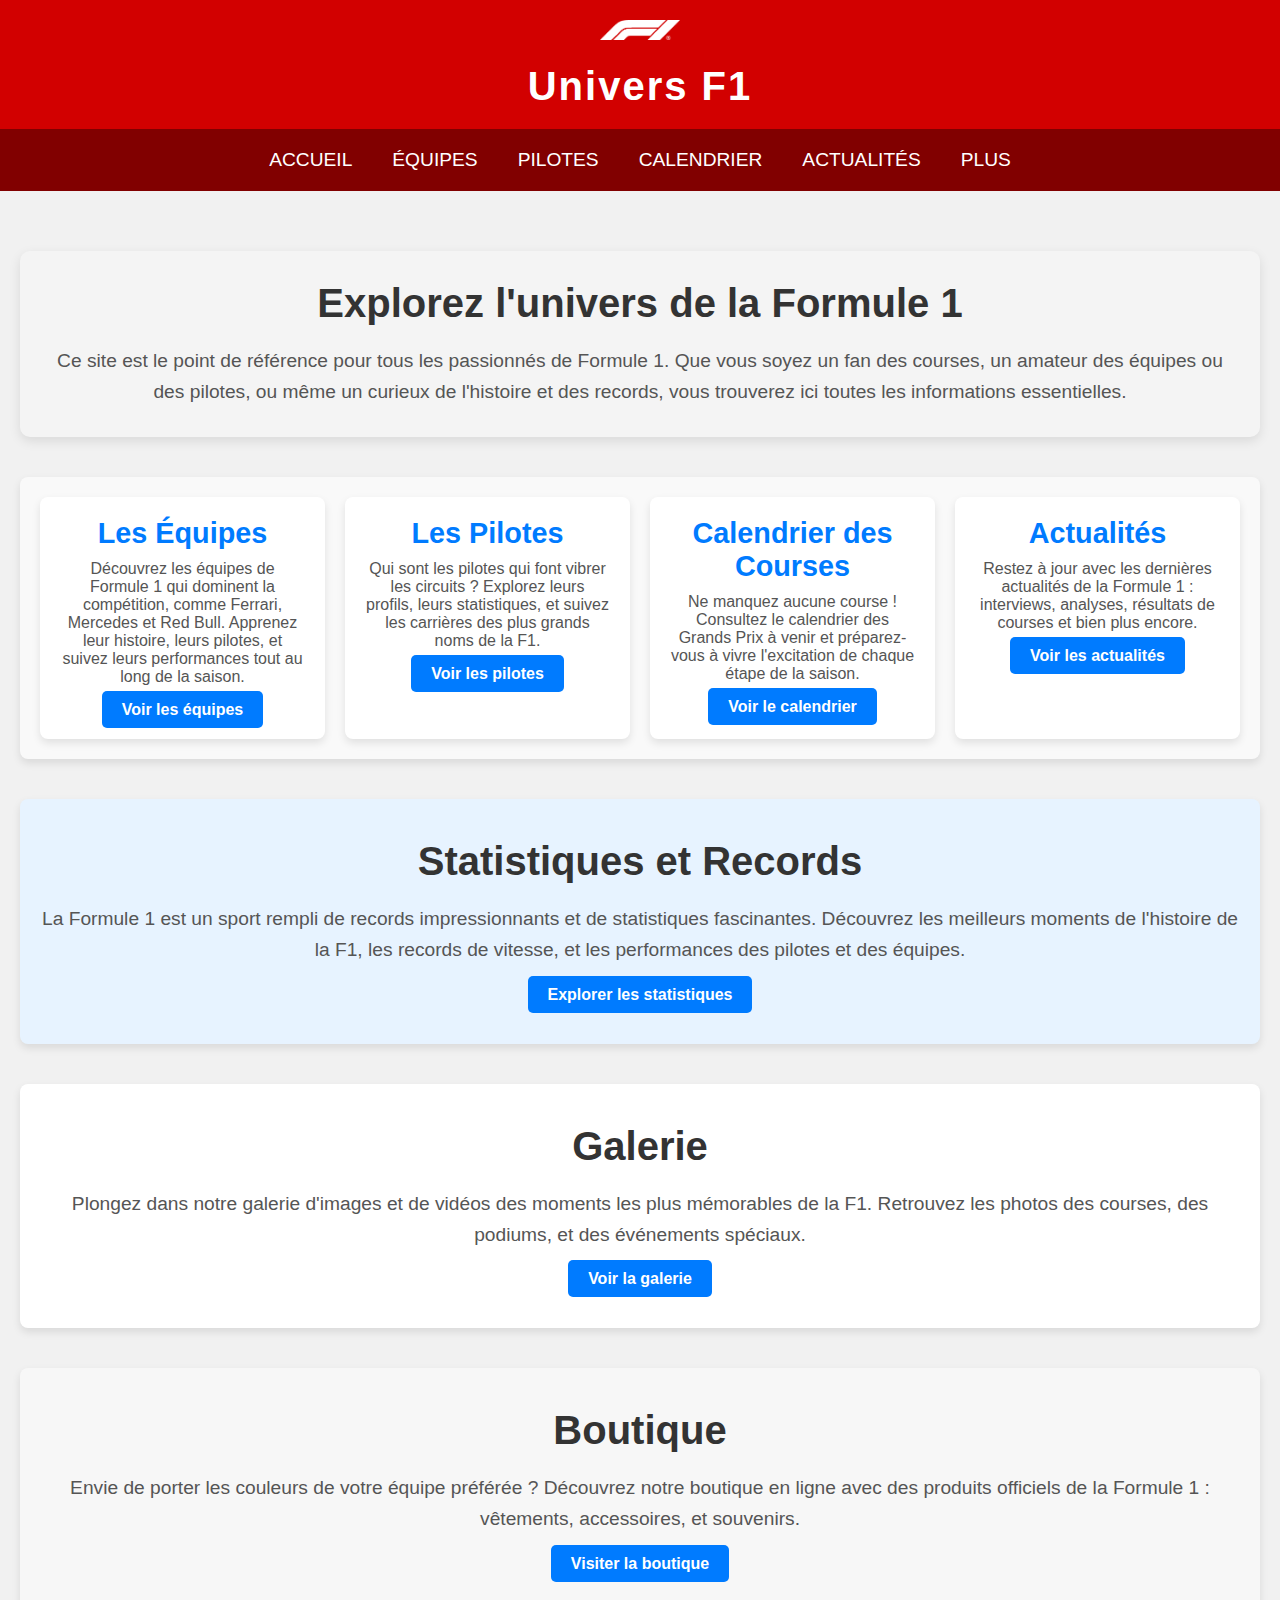
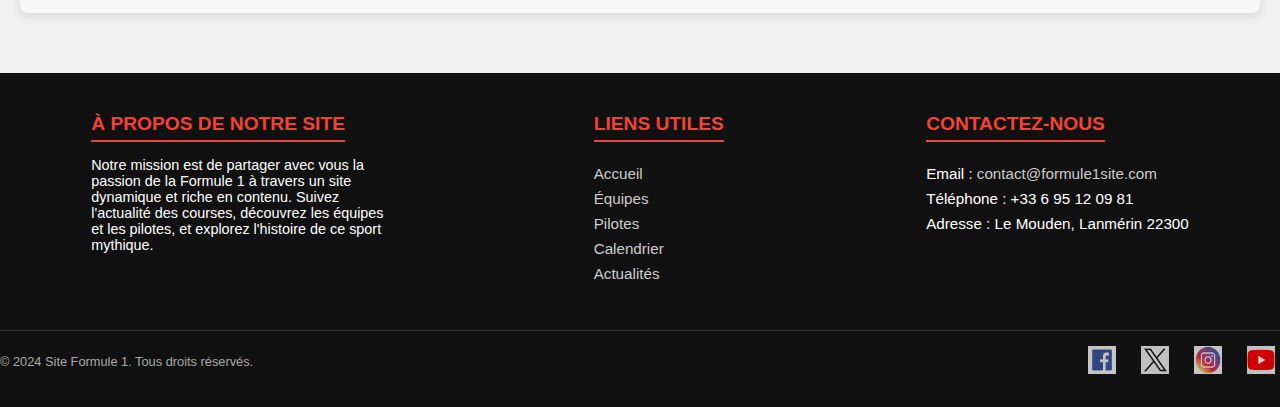
==== index.html @ 9e42cf59 "nouveau style pour k'acceuil" ====
<!DOCTYPE html>
<html lang="fr">

<head>
    <meta charset="UTF-8">
    <meta name="viewport" content="width=device-width, initial-scale=1.0">
    <title>Accueil - Formule 1</title>
    <link rel="stylesheet" href="style.css">
</head>

<body>
    <header class="header-f1">
        <div class="header-content">
            <a href="index.html" class="logo">
                <img src="images/logo_f1_blanc.png" alt="logo F1" width="200">
            </a>
            <h1>Univers F1</h1> 
  
    </div>  
    </header>

    <nav class="nav-f1">
        <ul>
            <li><a href="index.html">Accueil</a></li>
            <li><a href="teams.html">Équipes</a></li>
            <li><a href="drivers.html">Pilotes</a></li>
            <li><a href="schedule.html">Calendrier</a></li>
            <li><a href="news.html">Actualités</a></li>
            <li class="dropdown">
                <a href="javascript:void(0)">Plus</a>
                <ul class="dropdown-content">
                    <li><a href="#">Statistiques</a></li>
                    <li><a href="#">Galerie</a></li>
                    <li><a href="#">Boutique</a></li>
                </ul>
            </li>
        </ul>
    </nav>

    <main>
        <!-- Introduction au site -->
        <section class="intro-section">
            <h2>Explorez l'univers de la Formule 1</h2>
            <p>Ce site est le point de référence pour tous les passionnés de Formule 1. Que vous soyez un fan des courses, un amateur des équipes ou des pilotes, ou même un curieux de l'histoire et des records, vous trouverez ici toutes les informations essentielles.</p>
        </section>

        <!-- Présentation des sections du site -->
        <section class="site-sections">
            <div class="section">
                <h3>Les Équipes</h3>
                <p>Découvrez les équipes de Formule 1 qui dominent la compétition, comme Ferrari, Mercedes et Red Bull. Apprenez leur histoire, leurs pilotes, et suivez leurs performances tout au long de la saison.</p>
                <a href="teams.html" class="cta-button">Voir les équipes</a>
            </div>
            <div class="section">
                <h3>Les Pilotes</h3>
                <p>Qui sont les pilotes qui font vibrer les circuits ? Explorez leurs profils, leurs statistiques, et suivez les carrières des plus grands noms de la F1.</p>
                <a href="drivers.html" class="cta-button">Voir les pilotes</a>
            </div>
            <div class="section">
                <h3>Calendrier des Courses</h3>
                <p>Ne manquez aucune course ! Consultez le calendrier des Grands Prix à venir et préparez-vous à vivre l'excitation de chaque étape de la saison.</p>
                <a href="schedule.html" class="cta-button">Voir le calendrier</a>
            </div>
            <div class="section">
                <h3>Actualités</h3>
                <p>Restez à jour avec les dernières actualités de la Formule 1 : interviews, analyses, résultats de courses et bien plus encore.</p>
                <a href="news.html" class="cta-button">Voir les actualités</a>
            </div>
        </section>

        <!-- Section Statistiques -->
        <section class="statistics-section">
            <h2>Statistiques et Records</h2>
            <p>La Formule 1 est un sport rempli de records impressionnants et de statistiques fascinantes. Découvrez les meilleurs moments de l'histoire de la F1, les records de vitesse, et les performances des pilotes et des équipes.</p>
            <a href="#" class="cta-button">Explorer les statistiques</a>
        </section>

        <!-- Galerie de la Formule 1 -->
        <section class="gallery-section">
            <h2>Galerie</h2>
            <p>Plongez dans notre galerie d'images et de vidéos des moments les plus mémorables de la F1. Retrouvez les photos des courses, des podiums, et des événements spéciaux.</p>
            <a href="#" class="cta-button">Voir la galerie</a>
        </section>

        <!-- Section boutique -->
        <section class="shop-section">
            <h2>Boutique</h2>
            <p>Envie de porter les couleurs de votre équipe préférée ? Découvrez notre boutique en ligne avec des produits officiels de la Formule 1 : vêtements, accessoires, et souvenirs.</p>
            <a href="#" class="cta-button">Visiter la boutique</a>
        </section>
    </main>

    <footer class="footer-f1">
        <div class="footer-content">
            <div class="footer-section about">
                <h3>À propos de notre site</h3>
                <p>Notre mission est de partager avec vous la passion de la Formule 1 à travers un site dynamique et riche en contenu. Suivez l'actualité des courses, découvrez les équipes et les pilotes, et explorez l'histoire de ce sport mythique.</p>
            </div>
            <div class="footer-section links">
                <h3>Liens utiles</h3>
                <ul>
                    <li><a href="index.html">Accueil</a></li>
                    <li><a href="teams.html">Équipes</a></li>
                    <li><a href="drivers.html">Pilotes</a></li>
                    <li><a href="schedule.html">Calendrier</a></li>
                    <li><a href="news.html">Actualités</a></li>
                </ul>
            </div>
            <div class="footer-section contact">
                <h3>Contactez-nous</h3>
                <ul>
                    <li>Email : <a href="mailto:contact@formule1site.com">contact@formule1site.com</a></li>
                    <li>Téléphone : +33 6 95 12 09 81</li>
                    <li>Adresse : Le Mouden, Lanmérin 22300</li>
                </ul>
            </div>
        </div>
        <div class="footer-bottom">
            <p>&copy; 2024 Site Formule 1. Tous droits réservés.</p>
            <div class="socials">
                <a href="#"><img src="images/facebook.png" alt="Facebook" width="30"></a>
                <a href="#"><img src="images/X.png" alt="X" width="30"></a>
                <a href="#"><img src="images/instagram.png" alt="Instagram" width="30"></a>
                <a href="#"><img src="images/youtube.png" alt="YouTube" width="30"></a>
            </div>
        </div>
    </footer>
</body>

</html>
---- style.css ----
/* Global styles */
* {
    margin: 0;
    padding: 0;
    box-sizing: border-box;
}

body {
    font-family: 'Arial', sans-serif;
    background-color: #f1f1f1;
    color: #333;
}

/* Header with logo and title */
header {
    background-color: #d20000;
    padding: 20px 0;
    text-align: center;
}

.header-content {
    display: inline-block;
    text-align: center;
}

.logo img {
    width: 80px;
    height: auto;
    margin-bottom: 10px;
}

header h1 {
    color: white;
    font-size: 2.5em;
    font-weight: bold;
    letter-spacing: 2px;
    margin-top: 10px;
}

/* Navigation styles */
.nav-f1 {
    background-color: #810000;
    text-align: center;
    padding: 10px 0;
}

.nav-f1 ul {
    list-style: none;
    display: inline-flex;
    gap: 20px;
}

.nav-f1 li {
    position: relative;
}

.nav-f1 a {
    text-decoration: none;
    color: white;
    font-size: 1.2em;
    text-transform: uppercase;
    padding: 10px;
    display: inline-block;
    border-radius: 5px;
    transition: background-color 0.3s ease, transform 0.3s ease;
}

/* Hover effect for navigation links */
.nav-f1 a:hover {
    background-color: #f1f1f1;
    color: #d20000;
    transform: scale(1.1);  /* Zoom effect on hover */
}

/* Dropdown styles */
.dropdown {
    position: relative;
}

.dropdown-content {
    display: none;
    position: absolute;
    top: 100%;
    left: 0;
    background-color: #d20000;
    border-radius: 5px;
    list-style: none;
    padding: 10px;
    box-shadow: 0px 4px 6px rgba(0, 0, 0, 0.2);
    opacity: 0;
    visibility: hidden;
    transform: translateY(-10px);
    transition: opacity 0.3s ease, transform 0.3s ease, visibility 0.3s ease;
}

.dropdown:hover .dropdown-content {
    display: block;
    opacity: 1;
    visibility: visible;
    transform: translateY(0);
}

/* Dropdown items */
.dropdown-content li {
    padding: 10px;
}

.dropdown-content li a {
    color: white;
    text-transform: none;
    font-size: 1.1em;
}

.dropdown-content li a:hover {
    background-color: #f1f1f1;
    color: #d20000;
}

/* Main content styles */
main {
    padding: 20px;
}

section h2 {
    font-size: 2em;
    font-weight: bold;
    color: #333;
    margin-bottom: 20px;
}

/* Footer */
footer {
    background-color: #333;
    color: white;
    text-align: center;
    padding: 10px 0;
    margin-top: 20px;
}

footer p {
    font-size: 1em;
}


/* Style pour le tableau */
table.table-f1 {
    width: 100%;
    border-collapse: collapse;
    margin-top: 20px;
    border-radius: 8px;
    overflow: hidden;
    box-shadow: 0 2px 10px rgba(0, 0, 0, 0.1);
}

table.table-f1 th, table.table-f1 td {
    padding: 12px 15px;
    text-align: left;
    font-size: 1em;
}

table.table-f1 th {
    background-color: #d20000;
    color: white;
    text-transform: uppercase;
}

table.table-f1 td {
    background-color: #f9f9f9;
    color: #333;
    border-bottom: 1px solid #ddd;
}

table.table-f1 tr:nth-child(even) td {
    background-color: #f1f1f1;
}

table.table-f1 tr:hover td {
    background-color: #f2f2f2;
    cursor: pointer;
}
/* Footer principal */
.footer-f1 {
    background-color: #111;
    color: #fff;
    padding: 30px 0;
    text-align: center;
    font-size: 0.9rem;
}

.footer-content {
    display: flex;
    justify-content: space-around;
    flex-wrap: wrap;
    margin-bottom: 30px;
    gap: 20px;
}

.footer-section {
    margin: 10px;
    max-width: 300px;
    text-align: left;
}

.footer-section h3 {
    border-bottom: 2px solid #f44336;
    display: inline-block;
    margin-bottom: 15px;
    padding-bottom: 5px;
    font-size: 1.2rem;
    color: #f44336;
    text-transform: uppercase;
}

.footer-section ul {
    list-style: none;
    padding: 0;
}

.footer-section ul li {
    margin: 8px 0;
    font-size: 0.95rem;
}

.footer-section ul li a {
    color: #ccc;
    text-decoration: none;
    transition: color 0.3s, text-decoration 0.3s;
}

.footer-section ul li a:hover {
    color: #f44336;
    text-decoration: underline;
}

/* Ligne de fin */
.footer-bottom {
    border-top: 1px solid #333;
    padding-top: 15px;
    font-size: 0.8rem;
    color: #aaa;
    display: flex;
    justify-content: space-between;
    align-items: center;
    flex-wrap: wrap;
    gap: 10px;
}

.footer-bottom .socials {
    display: flex;
    justify-content: center;
    gap: 15px;
}

.footer-bottom .socials a {
    margin: 0 5px;
    display: inline-block;
    transition: transform 0.3s ease;
}

.footer-bottom .socials img {
    width: 28px;
    height: 28px;
    filter: brightness(0.8);
    transition: filter 0.3s, transform 0.3s;
}

.footer-bottom .socials a:hover img {
    filter: brightness(1);
    transform: scale(1.1);
}

/* Responsive */
@media (max-width: 768px) {
    .footer-content {
        flex-direction: column;
        align-items: center;
    }

    .footer-section {
        text-align: center;
    }

    .footer-bottom {
        flex-direction: column;
        text-align: center;
    }
}

/* Appliquer flexbox pour aligner les éléments */
html, body {
    height: 100%; /* Permet de remplir toute la hauteur de la fenêtre */
    display: flex;
    flex-direction: column;
}

/* Main doit occuper tout l'espace disponible */
main {
    flex: 1; /* Prend tout l'espace restant entre le header et le footer */
}

.footer-f1 {
    margin-top: auto; /* Garantit que le footer reste en bas */
}

.info {
    padding: 2rem;
    background-color: #f4f4f4;
    margin: 2rem 0;
    border-radius: 8px;
    box-shadow: 0 2px 10px rgba(0, 0, 0, 0.1);
}

h2 {
    font-size: 1.8rem;
    color: #333;
    margin-bottom: 1rem;
    font-weight: bold;
}

#race-info {
    background-color: #fff;
    padding: 1.5rem;
    border-radius: 8px;
    box-shadow: 0 2px 6px rgba(0, 0, 0, 0.1);
}

#race-info h3 {
    font-size: 1.5rem;
    color: #007bff;
    margin-bottom: 1rem;
}

#race-info ul {
    list-style-type: none;
    padding-left: 0;
}

#race-info ul li {
    font-size: 1.2rem;
    color: #555;
    padding: 0.5rem 0;
}

#race-info ul li:nth-child(even) {
    background-color: #f9f9f9;
}

/* Style général pour les sections */
section {
    margin: 40px 0;
    padding: 20px;
    background-color: #f9f9f9;
    border-radius: 8px;
    box-shadow: 0 4px 8px rgba(0, 0, 0, 0.1);
}

/* Introduction au site */
.intro-section {
    text-align: center;
    background-color: #f4f4f4;
    padding: 30px;
    border-radius: 10px;
    box-shadow: 0 4px 12px rgba(0, 0, 0, 0.1);
}

.intro-section h2 {
    font-size: 2.5em;
    color: #333;
    margin-bottom: 20px;
}

.intro-section p {
    font-size: 1.2em;
    color: #555;
    line-height: 1.6;
}

/* Sections individuelles (équipes, pilotes, etc.) */
.site-sections {
    display: grid;
    grid-template-columns: 1fr 1fr 1fr 1fr;
    gap: 20px;
}

.section {
    background-color: #ffffff;
    border-radius: 8px;
    padding: 20px;
    text-align: center;
    box-shadow: 0 4px 8px rgba(0, 0, 0, 0.1);
}

.section h3 {
    font-size: 1.8em;
    color: #007bff;
    margin-bottom: 10px;
}

.section p {
    font-size: 1em;
    color: #555;
    margin-bottom: 15px;
}

.cta-button {
    background-color: #007bff;
    color: #fff;
    text-decoration: none;
    padding: 10px 20px;
    border-radius: 5px;
    font-weight: bold;
    transition: background-color 0.3s;
}

.cta-button:hover {
    background-color: #0056b3;
}

/* Section Statistiques */
.statistics-section {
    background-color: #e7f3ff;
    padding: 40px 20px;
    text-align: center;
}

.statistics-section h2 {
    font-size: 2.5em;
    color: #333;
    margin-bottom: 20px;
}

.statistics-section p {
    font-size: 1.2em;
    color: #555;
    line-height: 1.6;
    margin-bottom: 20px;
}

/* Galerie */
.gallery-section {
    background-color: #ffffff;
    padding: 40px 20px;
    text-align: center;
    border-radius: 8px;
    box-shadow: 0 4px 8px rgba(0, 0, 0, 0.1);
}

.gallery-section h2 {
    font-size: 2.5em;
    color: #333;
    margin-bottom: 20px;
}

.gallery-section p {
    font-size: 1.2em;
    color: #555;
    line-height: 1.6;
    margin-bottom: 20px;
}

/* Section Boutique */
.shop-section {
    background-color: #f7f7f7;
    padding: 40px 20px;
    text-align: center;
    border-radius: 8px;
    box-shadow: 0 4px 8px rgba(0, 0, 0, 0.1);
}

.shop-section h2 {
    font-size: 2.5em;
    color: #333;
    margin-bottom: 20px;
}

.shop-section p {
    font-size: 1.2em;
    color: #555;
    line-height: 1.6;
    margin-bottom: 20px;
}

/* Adaptation mobile */
@media (max-width: 768px) {
    .site-sections {
        grid-template-columns: 1fr 1fr;
    }

    .intro-section h2 {
        font-size: 2em;
    }

    .section h3 {
        font-size: 1.5em;
    }

    .statistics-section h2,
    .gallery-section h2,
    .shop-section h2 {
        font-size: 2em;
    }
}
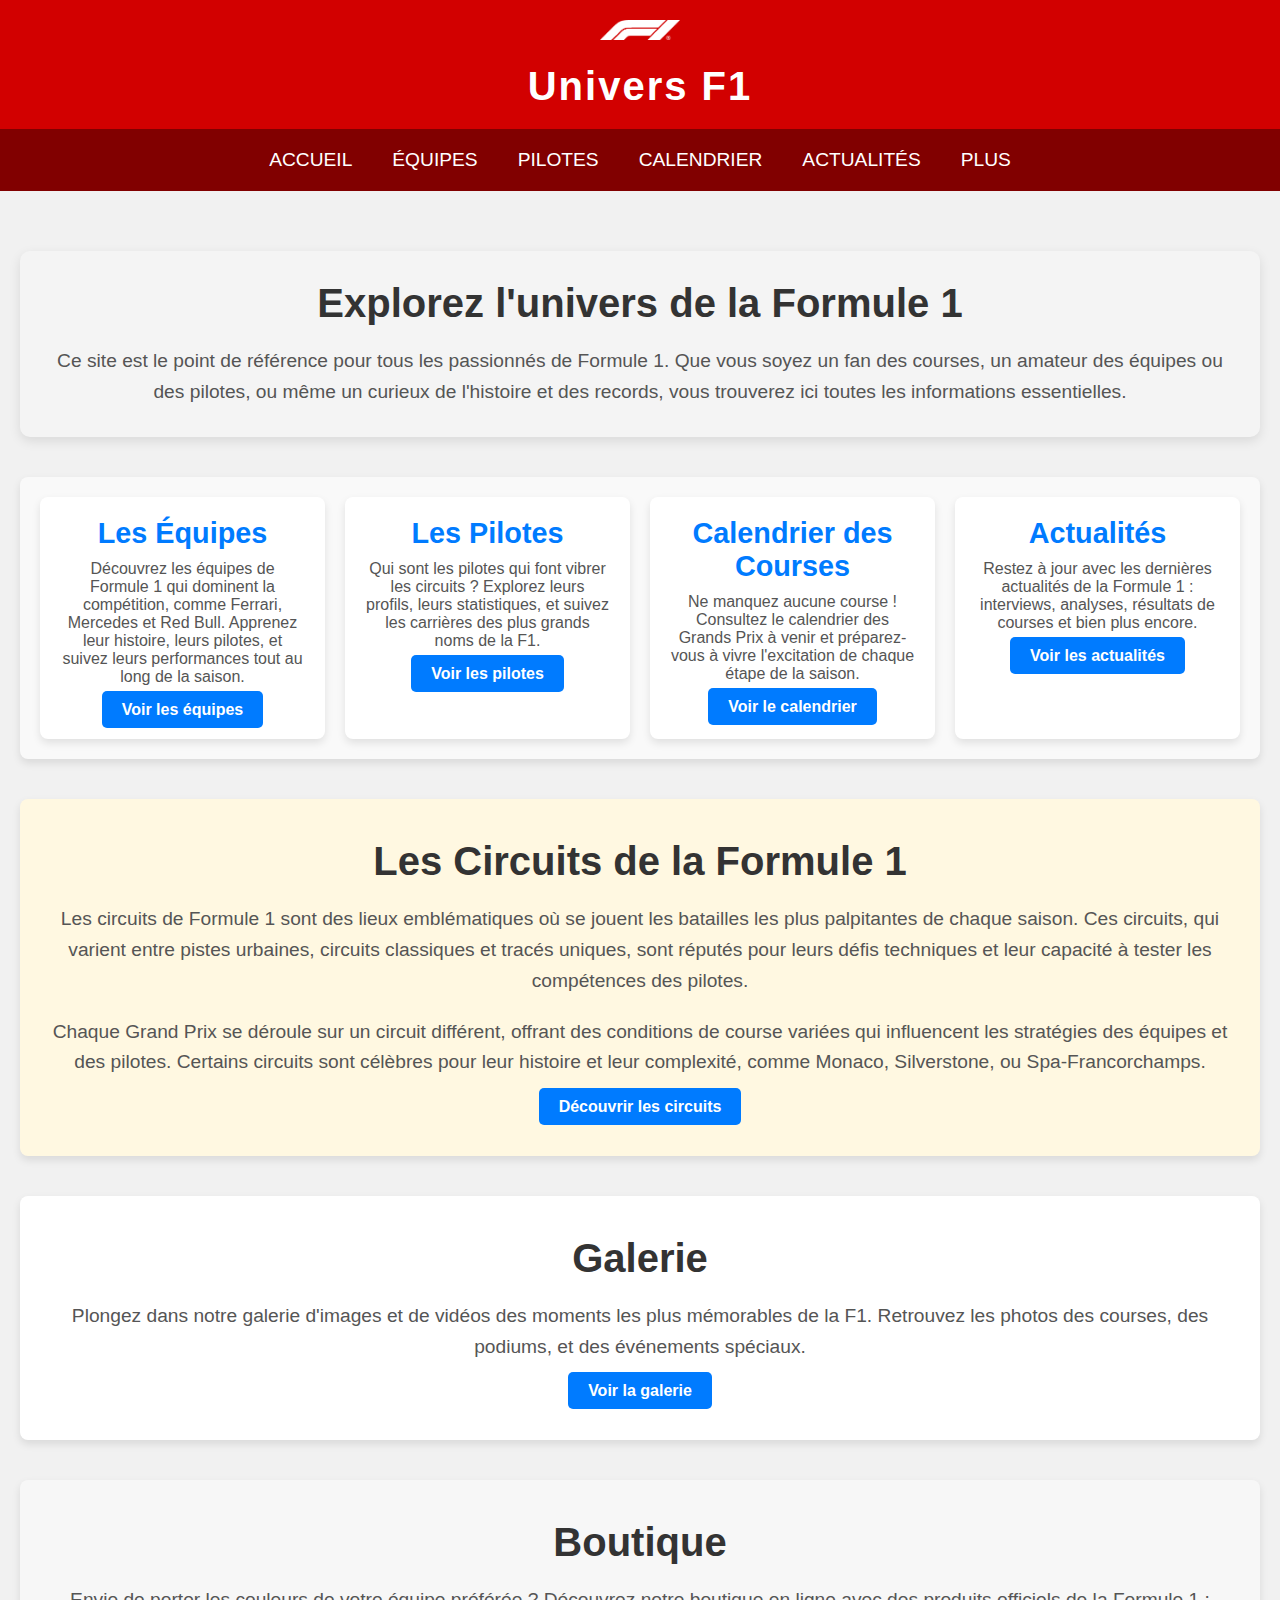
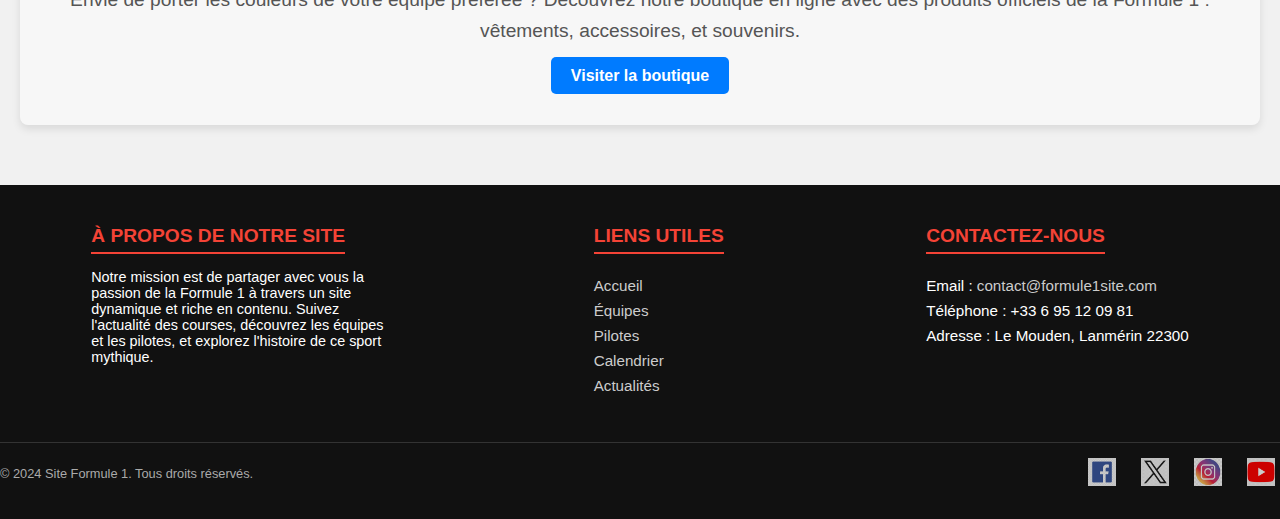
==== commit 0e94b7d4: "changement de section" ====
--- a/index.html
+++ b/index.html
@@ -29,7 +29,7 @@
             <li class="dropdown">
                 <a href="javascript:void(0)">Plus</a>
                 <ul class="dropdown-content">
-                    <li><a href="#">Statistiques</a></li>
+                    <li><a href="#">Circuits</a></li>
                     <li><a href="#">Galerie</a></li>
                     <li><a href="#">Boutique</a></li>
                 </ul>
@@ -68,12 +68,14 @@
             </div>
         </section>
 
-        <!-- Section Statistiques -->
-        <section class="statistics-section">
-            <h2>Statistiques et Records</h2>
-            <p>La Formule 1 est un sport rempli de records impressionnants et de statistiques fascinantes. Découvrez les meilleurs moments de l'histoire de la F1, les records de vitesse, et les performances des pilotes et des équipes.</p>
-            <a href="#" class="cta-button">Explorer les statistiques</a>
+        <!-- Section Circuits -->
+        <section class="circuits-section">
+            <h2>Les Circuits de la Formule 1</h2>
+            <p>Les circuits de Formule 1 sont des lieux emblématiques où se jouent les batailles les plus palpitantes de chaque saison. Ces circuits, qui varient entre pistes urbaines, circuits classiques et tracés uniques, sont réputés pour leurs défis techniques et leur capacité à tester les compétences des pilotes.</p>
+            <p>Chaque Grand Prix se déroule sur un circuit différent, offrant des conditions de course variées qui influencent les stratégies des équipes et des pilotes. Certains circuits sont célèbres pour leur histoire et leur complexité, comme Monaco, Silverstone, ou Spa-Francorchamps.</p>
+            <a href="#" class="cta-button">Découvrir les circuits</a>
         </section>
+
 
         <!-- Galerie de la Formule 1 -->
         <section class="gallery-section">
--- a/style.css
+++ b/style.css
@@ -416,20 +416,22 @@
     background-color: #0056b3;
 }
 
-/* Section Statistiques */
-.statistics-section {
-    background-color: #e7f3ff;
+/* Section Circuits */
+.circuits-section {
+    background-color: #fff8e1;
     padding: 40px 20px;
     text-align: center;
-}
-
-.statistics-section h2 {
+    border-radius: 8px;
+    box-shadow: 0 4px 8px rgba(0, 0, 0, 0.1);
+}
+
+.circuits-section h2 {
     font-size: 2.5em;
     color: #333;
     margin-bottom: 20px;
 }
 
-.statistics-section p {
+.circuits-section p {
     font-size: 1.2em;
     color: #555;
     line-height: 1.6;
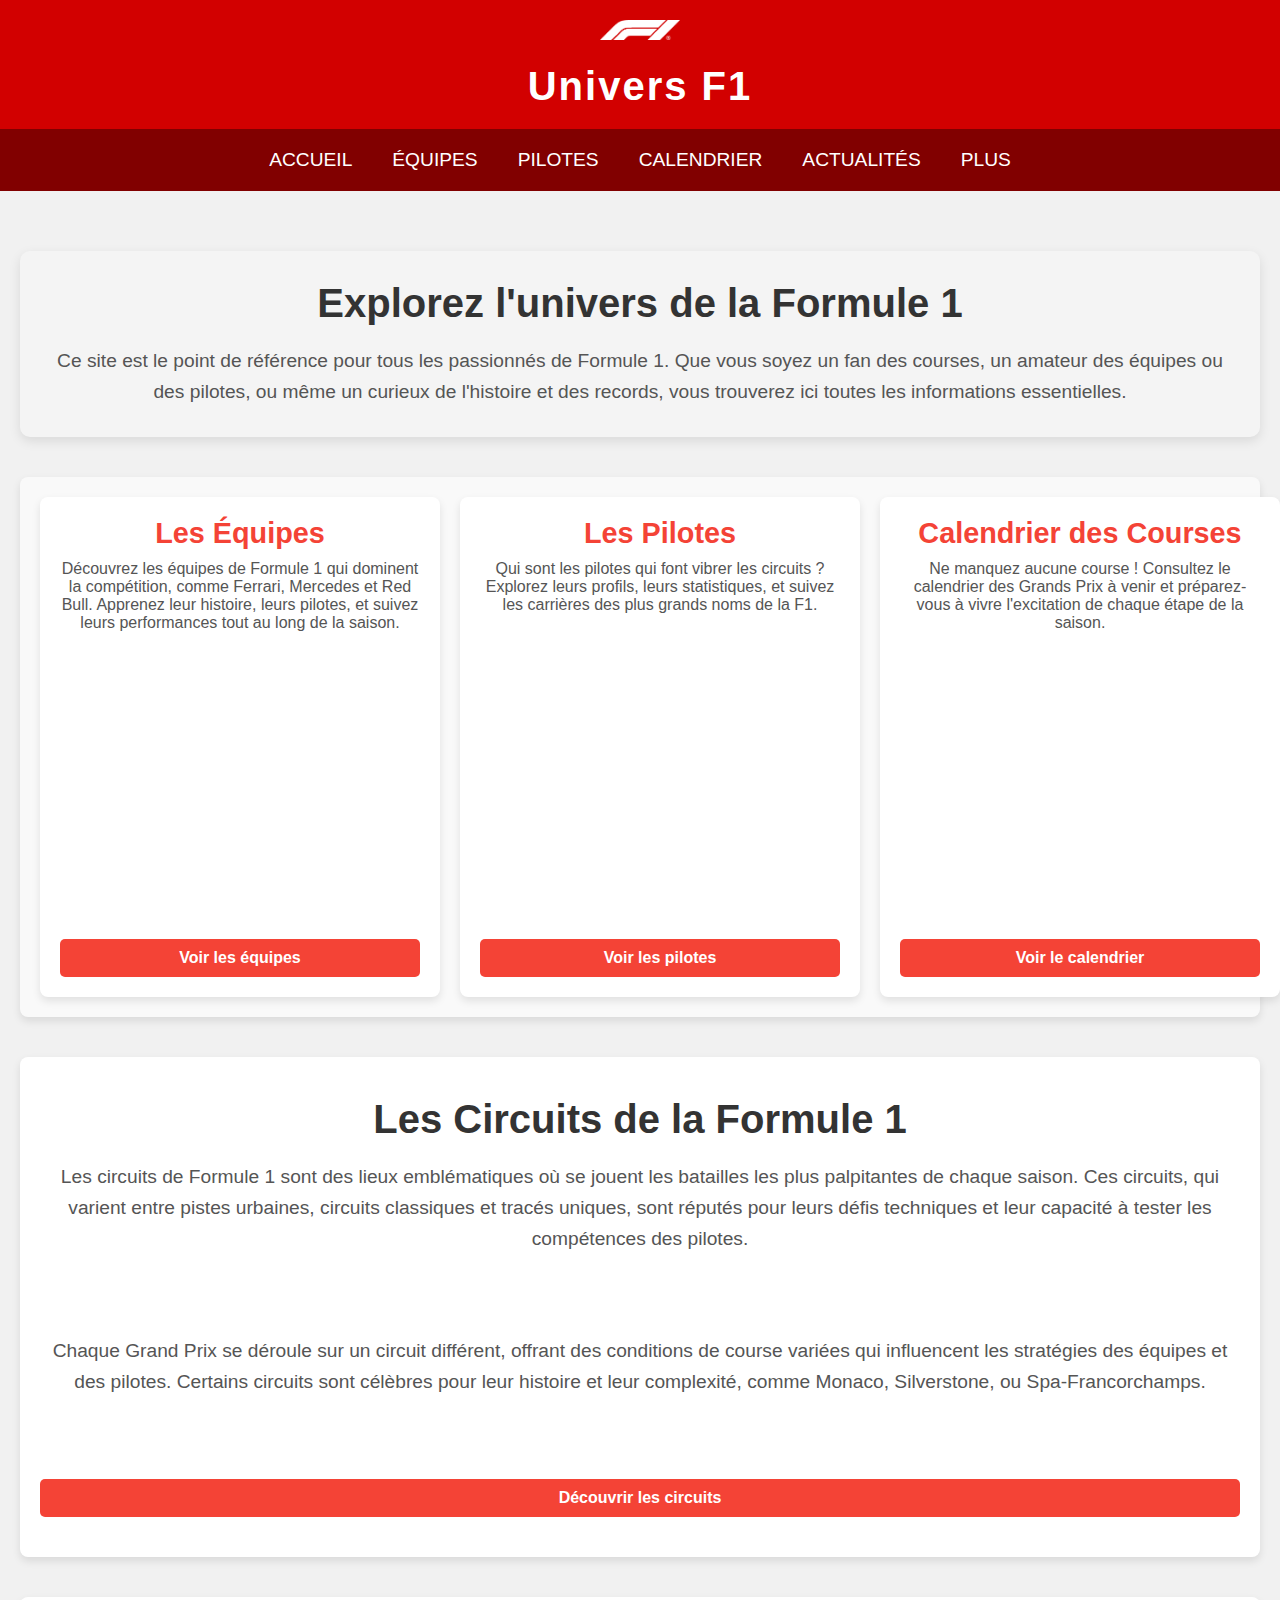
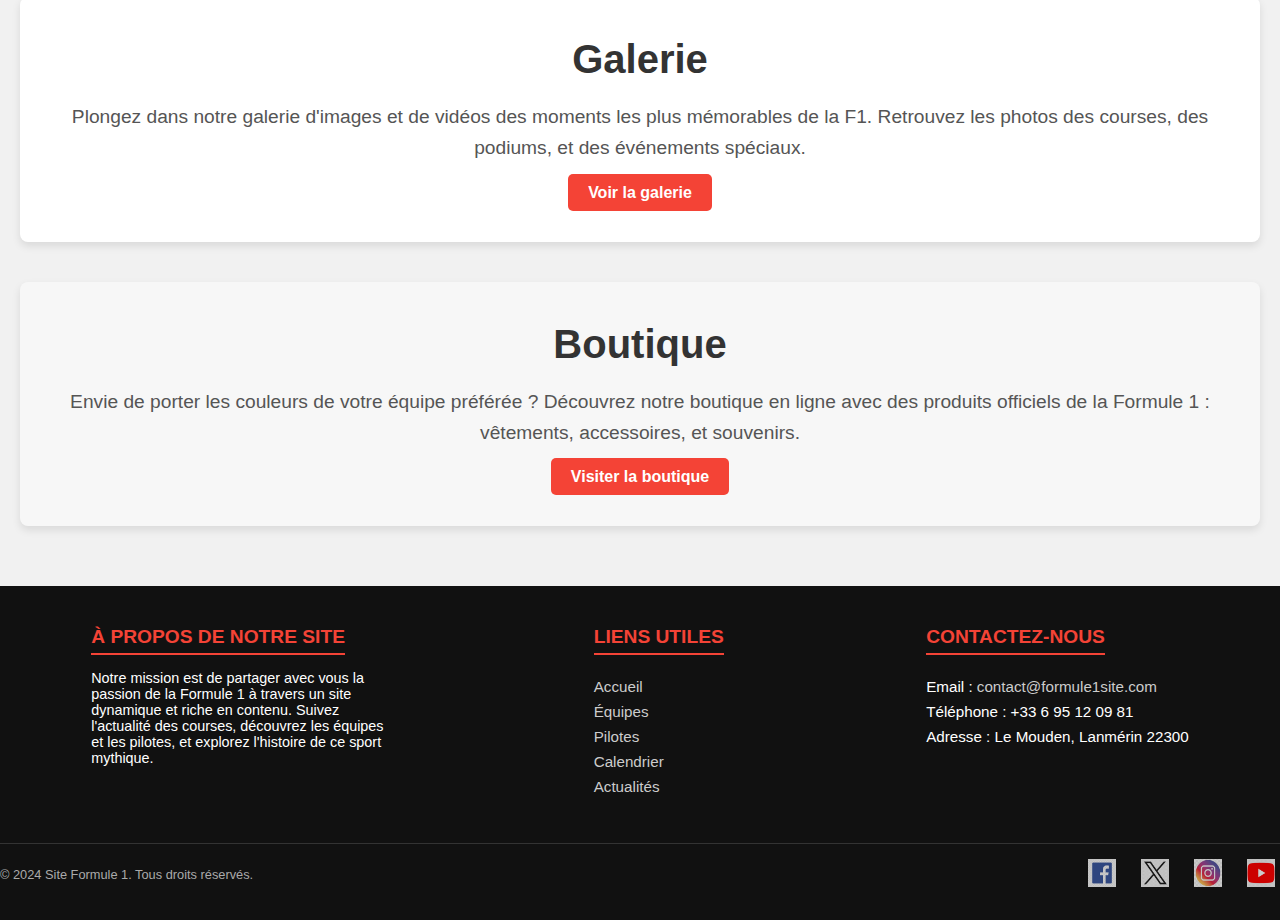
==== commit 862d3cd0: "update" ====
--- a/index.html
+++ b/index.html
@@ -69,12 +69,12 @@
         </section>
 
         <!-- Section Circuits -->
-        <section class="circuits-section">
+        <div class="circuits-section">
             <h2>Les Circuits de la Formule 1</h2>
             <p>Les circuits de Formule 1 sont des lieux emblématiques où se jouent les batailles les plus palpitantes de chaque saison. Ces circuits, qui varient entre pistes urbaines, circuits classiques et tracés uniques, sont réputés pour leurs défis techniques et leur capacité à tester les compétences des pilotes.</p>
             <p>Chaque Grand Prix se déroule sur un circuit différent, offrant des conditions de course variées qui influencent les stratégies des équipes et des pilotes. Certains circuits sont célèbres pour leur histoire et leur complexité, comme Monaco, Silverstone, ou Spa-Francorchamps.</p>
-            <a href="#" class="cta-button">Découvrir les circuits</a>
-        </section>
+            <a href="circuits.html" class="cta-button">Découvrir les circuits</a>
+        </div>
 
 
         <!-- Galerie de la Formule 1 -->
--- a/style.css
+++ b/style.css
@@ -326,7 +326,7 @@
 
 #race-info h3 {
     font-size: 1.5rem;
-    color: #007bff;
+    color: #f44336;
     margin-bottom: 1rem;
 }
 
@@ -388,11 +388,17 @@
     padding: 20px;
     text-align: center;
     box-shadow: 0 4px 8px rgba(0, 0, 0, 0.1);
-}
+    display: flex;
+    flex-direction: column;
+    justify-content: space-between; /* Assure que le contenu est bien distribué */
+    height: 500px; /* Ajustez la hauteur en fonction de vos besoins */
+    width: 400px;
+}
+
 
 .section h3 {
     font-size: 1.8em;
-    color: #007bff;
+    color: #f44336;
     margin-bottom: 10px;
 }
 
@@ -400,29 +406,36 @@
     font-size: 1em;
     color: #555;
     margin-bottom: 15px;
+    flex-grow: 1; /* Permet de prendre de la place et de pousser le bouton vers le bas */
 }
 
 .cta-button {
-    background-color: #007bff;
+    background-color: #f44336;
     color: #fff;
     text-decoration: none;
     padding: 10px 20px;
     border-radius: 5px;
     font-weight: bold;
     transition: background-color 0.3s;
+    margin-top:30px;
 }
 
 .cta-button:hover {
-    background-color: #0056b3;
-}
+    background-color: #810000;
+}
+
 
 /* Section Circuits */
 .circuits-section {
-    background-color: #fff8e1;
+    background-color: #ffffff;
     padding: 40px 20px;
     text-align: center;
     border-radius: 8px;
     box-shadow: 0 4px 8px rgba(0, 0, 0, 0.1);
+    display: flex;
+    flex-direction: column;
+    justify-content: space-between; /* Assure que le contenu se répartit */
+    height: 500px; /* Ajustez la hauteur selon vos besoins */
 }
 
 .circuits-section h2 {
@@ -436,7 +449,35 @@
     color: #555;
     line-height: 1.6;
     margin-bottom: 20px;
-}
+    flex-grow: 1; /* Permet au texte de prendre l'espace restant */
+}
+
+.circuits-section .cta-button {
+    background-color: #f44336;
+    color: #fff;
+    text-decoration: none;
+    padding: 10px 20px;
+    border-radius: 5px;
+    font-weight: bold;
+    transition: background-color 0.3s;
+    margin-top: auto; /* Colle le bouton en bas de la section */
+}
+
+.circuits-section .cta-button:hover {
+    background-color: #0056b3;
+}
+
+/* Adaptation mobile */
+@media (max-width: 768px) {
+    .circuits-section h2 {
+        font-size: 2em;
+    }
+
+    .circuits-section p {
+        font-size: 1.1em;
+    }
+}
+
 
 /* Galerie */
 .gallery-section {
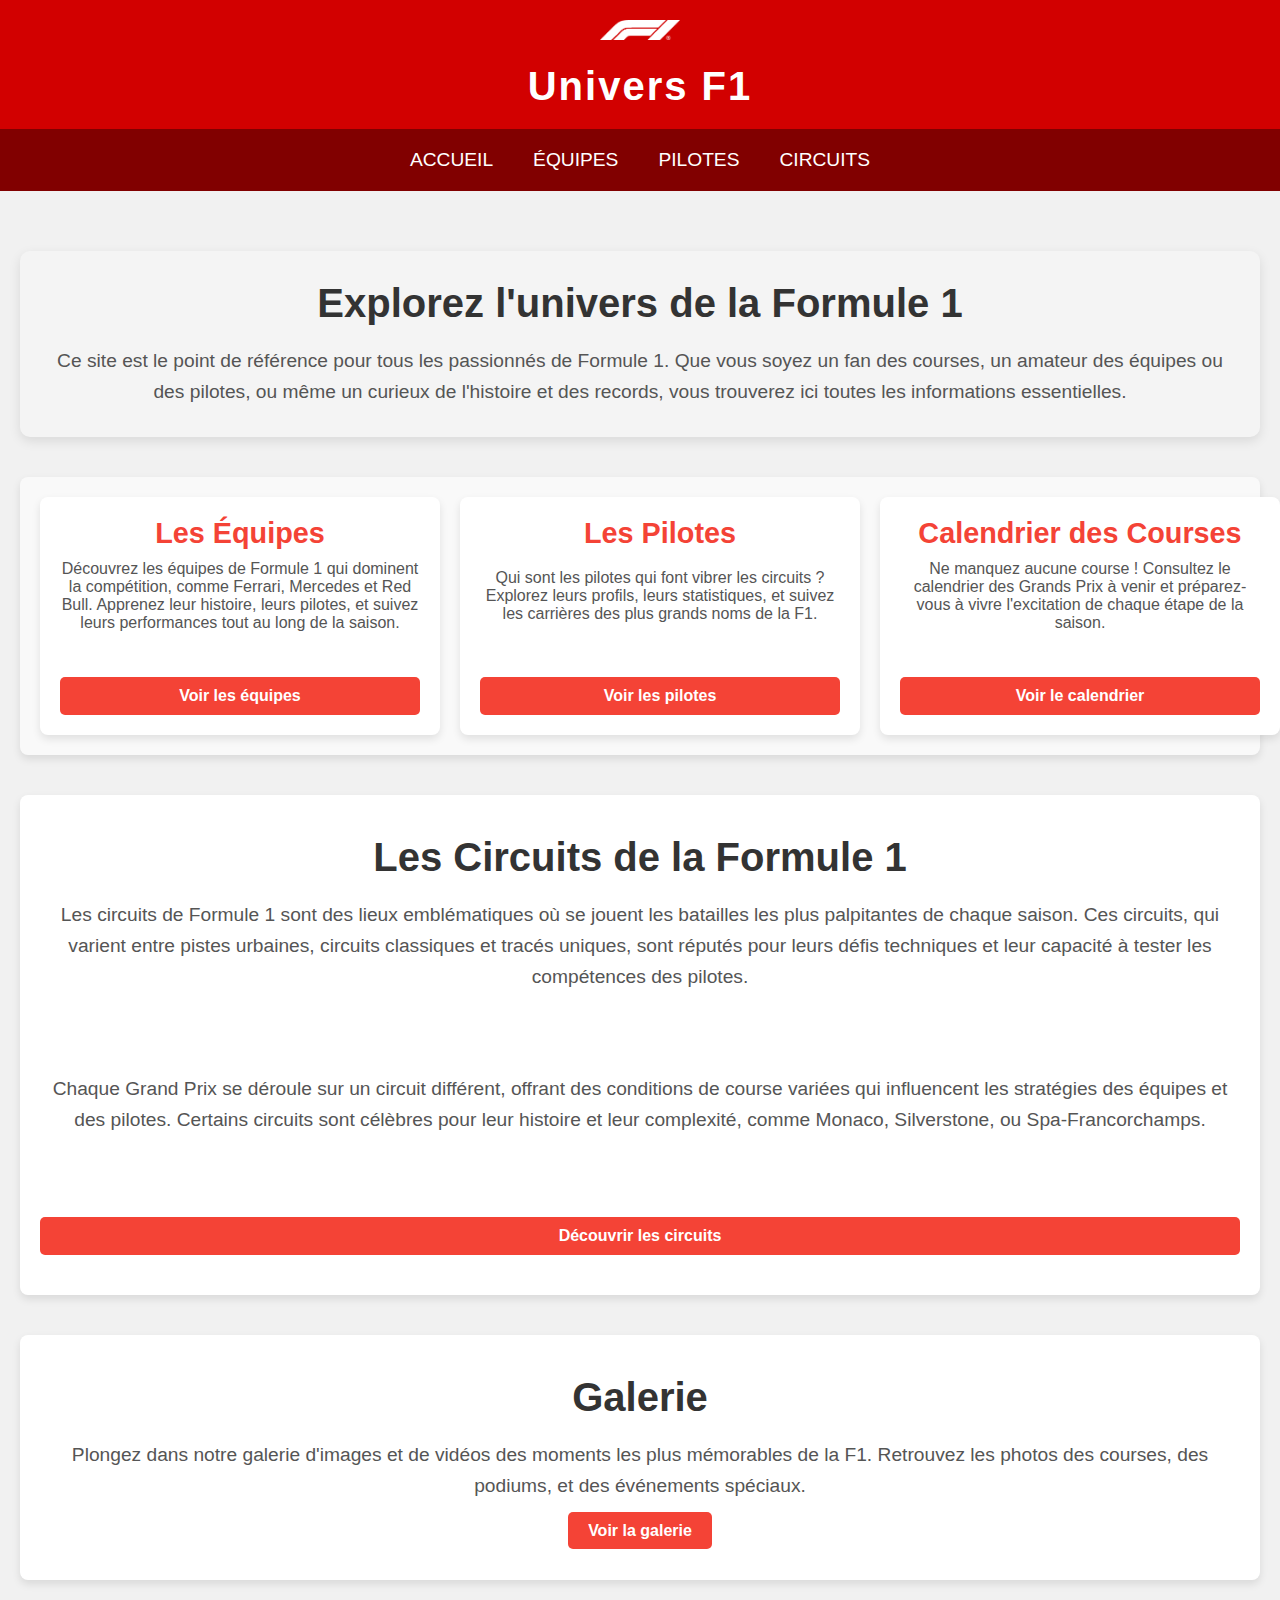
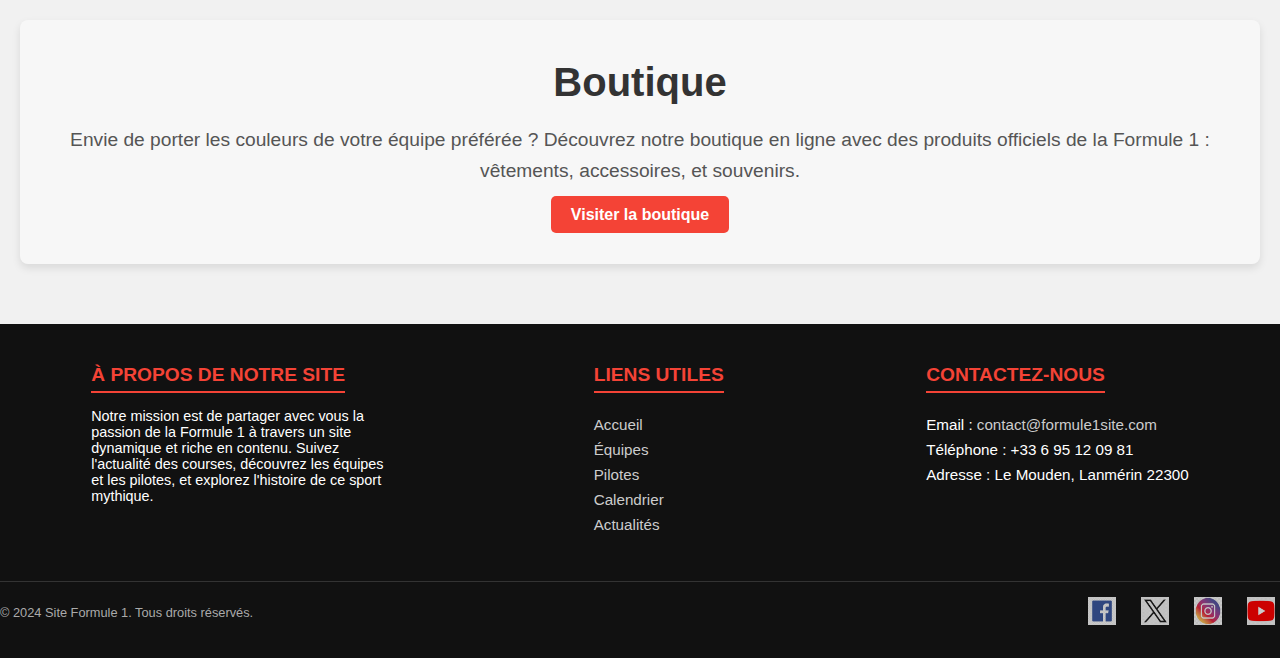
==== commit e77d5d04: "modif" ====
--- a/index.html
+++ b/index.html
@@ -24,15 +24,8 @@
             <li><a href="index.html">Accueil</a></li>
             <li><a href="teams.html">Équipes</a></li>
             <li><a href="drivers.html">Pilotes</a></li>
-            <li><a href="schedule.html">Calendrier</a></li>
-            <li><a href="news.html">Actualités</a></li>
-            <li class="dropdown">
-                <a href="javascript:void(0)">Plus</a>
-                <ul class="dropdown-content">
-                    <li><a href="#">Circuits</a></li>
-                    <li><a href="#">Galerie</a></li>
-                    <li><a href="#">Boutique</a></li>
-                </ul>
+            <li><a href="circuits.html">Circuits</a></li>
+            
             </li>
         </ul>
     </nav>
--- a/style.css
+++ b/style.css
@@ -302,13 +302,7 @@
     margin-top: auto; /* Garantit que le footer reste en bas */
 }
 
-.info {
-    padding: 2rem;
-    background-color: #f4f4f4;
-    margin: 2rem 0;
-    border-radius: 8px;
-    box-shadow: 0 2px 10px rgba(0, 0, 0, 0.1);
-}
+
 
 h2 {
     font-size: 1.8rem;
@@ -391,7 +385,6 @@
     display: flex;
     flex-direction: column;
     justify-content: space-between; /* Assure que le contenu est bien distribué */
-    height: 500px; /* Ajustez la hauteur en fonction de vos besoins */
     width: 400px;
 }
 
@@ -406,7 +399,6 @@
     font-size: 1em;
     color: #555;
     margin-bottom: 15px;
-    flex-grow: 1; /* Permet de prendre de la place et de pousser le bouton vers le bas */
 }
 
 .cta-button {
@@ -464,7 +456,7 @@
 }
 
 .circuits-section .cta-button:hover {
-    background-color: #0056b3;
+    background-color: #810000;
 }
 
 /* Adaptation mobile */
@@ -543,3 +535,25 @@
         font-size: 2em;
     }
 }
+.info {
+    display: flex;
+    flex-direction: column; /* Empile les items verticalement */
+    gap: 10px; /* Espacement entre les items */
+    align-items: flex-start; /* Aligne les items à gauche */
+    padding: 2rem;
+    background-color: #f4f4f4;
+    margin: 2rem 0;
+    border-radius: 8px;
+    box-shadow: 0 2px 10px rgba(0, 0, 0, 0.1);
+}
+
+.info-item {
+    display: flex;
+    align-items: center; /* Aligne l'image et le texte verticalement */
+    gap: 10px; /* Espacement entre l'image et le texte */
+}
+
+.info-item img {
+    display: block;
+    margin-bottom:1.5em;
+}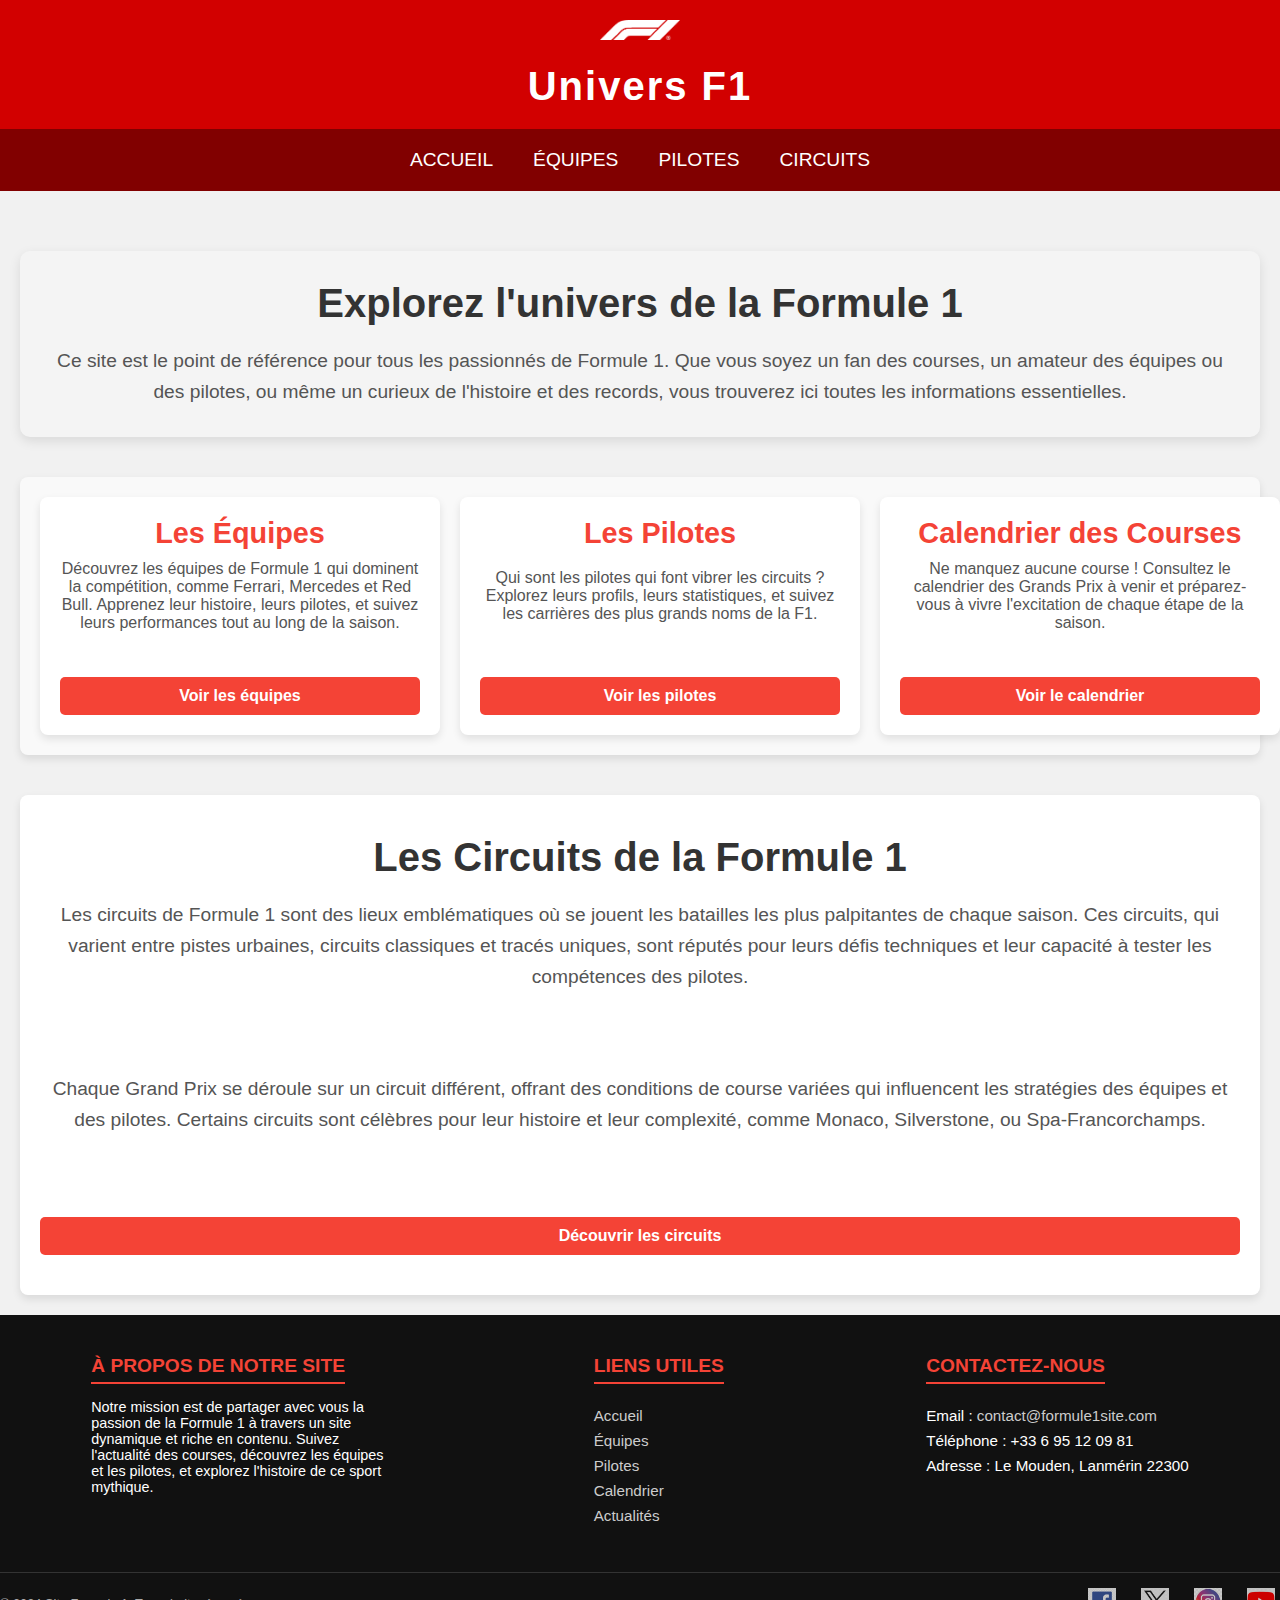
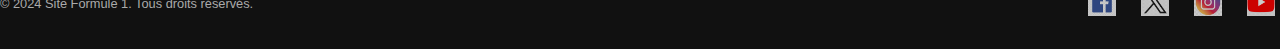
==== commit 6373e768: "modif index" ====
--- a/index.html
+++ b/index.html
@@ -70,19 +70,6 @@
         </div>
 
 
-        <!-- Galerie de la Formule 1 -->
-        <section class="gallery-section">
-            <h2>Galerie</h2>
-            <p>Plongez dans notre galerie d'images et de vidéos des moments les plus mémorables de la F1. Retrouvez les photos des courses, des podiums, et des événements spéciaux.</p>
-            <a href="#" class="cta-button">Voir la galerie</a>
-        </section>
-
-        <!-- Section boutique -->
-        <section class="shop-section">
-            <h2>Boutique</h2>
-            <p>Envie de porter les couleurs de votre équipe préférée ? Découvrez notre boutique en ligne avec des produits officiels de la Formule 1 : vêtements, accessoires, et souvenirs.</p>
-            <a href="#" class="cta-button">Visiter la boutique</a>
-        </section>
     </main>
 
     <footer class="footer-f1">
--- a/style.css
+++ b/style.css
@@ -7,7 +7,7 @@
 
 body {
     font-family: 'Arial', sans-serif;
-    background-color: #f1f1f1;
+    background-color: #f1f1f1;    
     color: #333;
 }
 
@@ -346,6 +346,7 @@
     background-color: #f9f9f9;
     border-radius: 8px;
     box-shadow: 0 4px 8px rgba(0, 0, 0, 0.1);
+    
 }
 
 /* Introduction au site */
